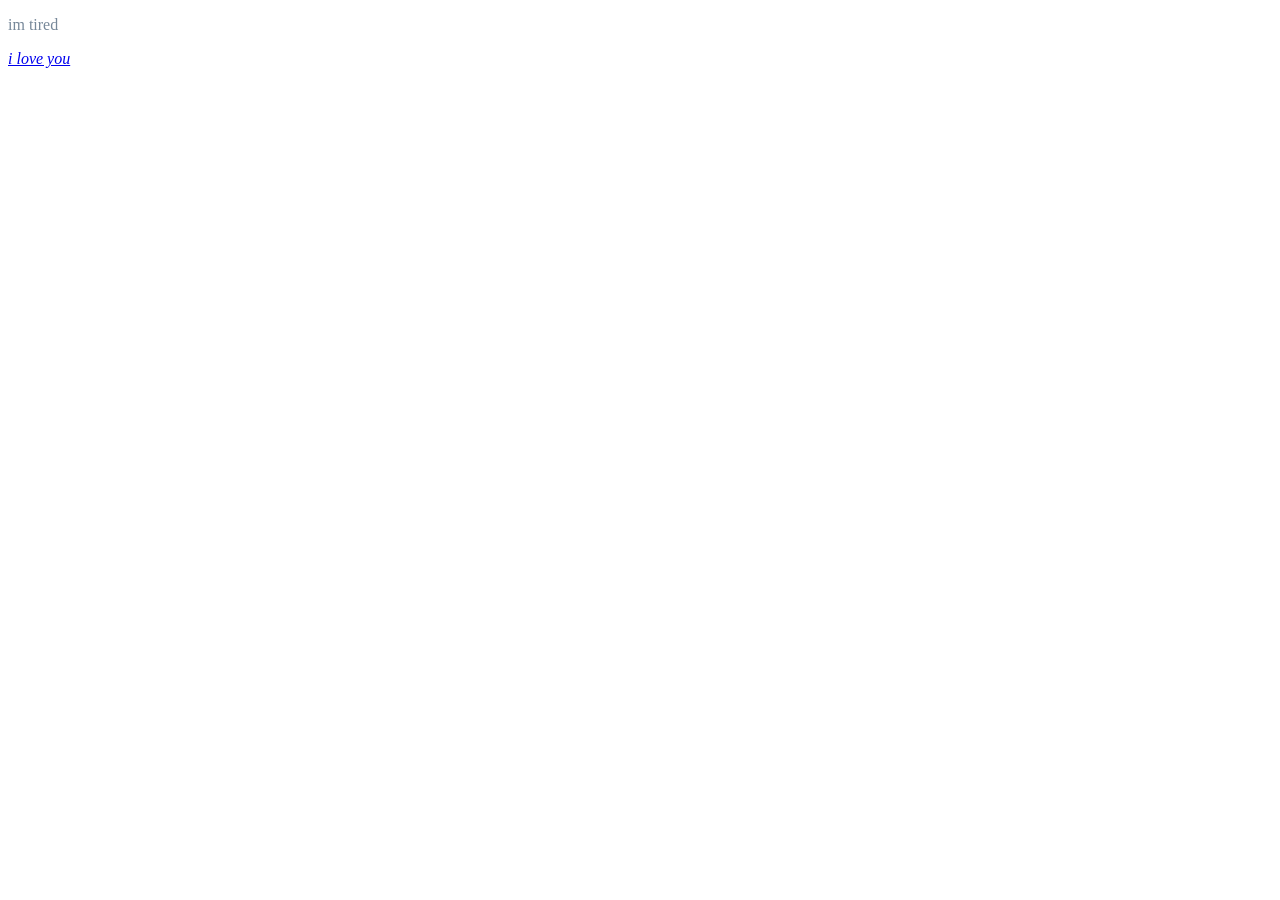
==== index.html @ 66251915 "added photos and removed text very off" ====
<!DOCTYPE html>


<head>
    <title>cbob's amazing website that calls you wonderful things and cooks you breakfast</title>
    <link rel="icon" type="image/x-icon" href="images/favicon.ico">
    <meta name="description" content="cbob_r cbober cbob_er cbobr cbob_ cbob">
    <meta name="viewport" content = "width=device-width, initial-scale = 1">
    <link href="styles/stylesheet.css" rel="stylesheet">
</head>


<body>
    <p>im tired</p>
    <a href="/love"> <em> i love you </em></a>
</body>
---- styles/stylesheet.css ----
p {
  color:lightslategray;
}

strong {
  color:slategray;
}
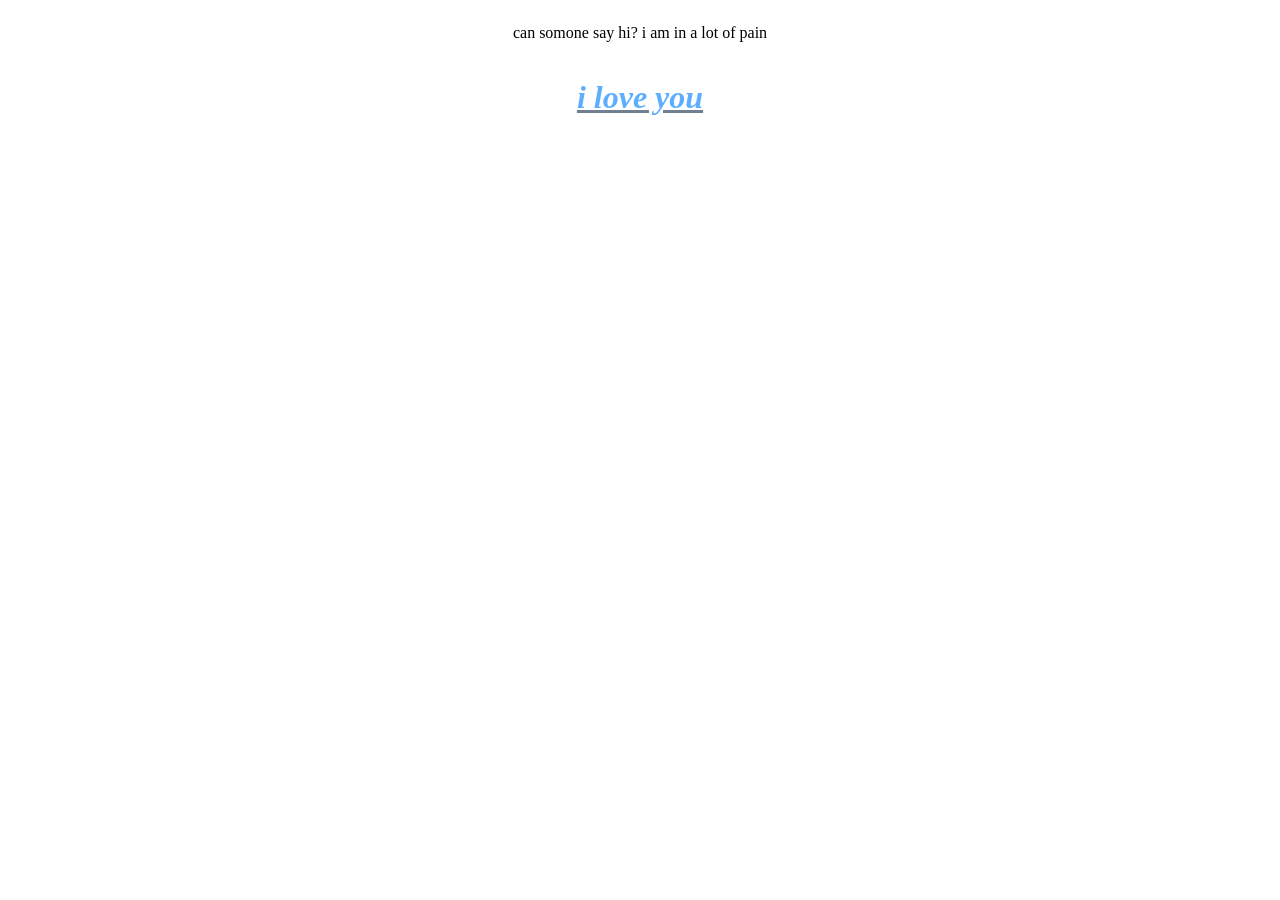
==== commit 88427110: "rudimentary update added images and changed text" ====
--- a/index.html
+++ b/index.html
@@ -6,11 +6,17 @@
     <link rel="icon" type="image/x-icon" href="images/favicon.ico">
     <meta name="description" content="cbob_r cbober cbob_er cbobr cbob_ cbob">
     <meta name="viewport" content = "width=device-width, initial-scale = 1">
-    <link href="styles/stylesheet.css" rel="stylesheet">
+    <link href="stylesheet.css" rel="stylesheet">
 </head>
 
 
 <body>
-    <p>im tired</p>
-    <a href="/love"> <em> i love you </em></a>
+
+    <div>
+        <p>can somone say hi? i am in a lot of pain</p>
+        <h1> <a href="/love"> <em> i love you </em></a> </h1>
+    </div>
+
+
+  
 </body>
--- a/stylesheet.css
+++ b/stylesheet.css
@@ -0,0 +1,33 @@
+p {
+  color:rgb(0, 0, 0);
+  text-align: center;
+
+}
+
+em {
+  color:rgb(93, 174, 255);
+}
+
+a {
+  color:slategray;
+}
+
+img {
+  align-items: center;
+  object-fit: cover;
+  max-width: 100%;
+  height: auto;
+}
+
+body {
+
+  display: flex;
+  justify-content: center;
+  align-items: center;
+}
+div {
+  justify-content: center;
+  display: flex;
+  flex-direction: column;
+  align-items: center;
+}
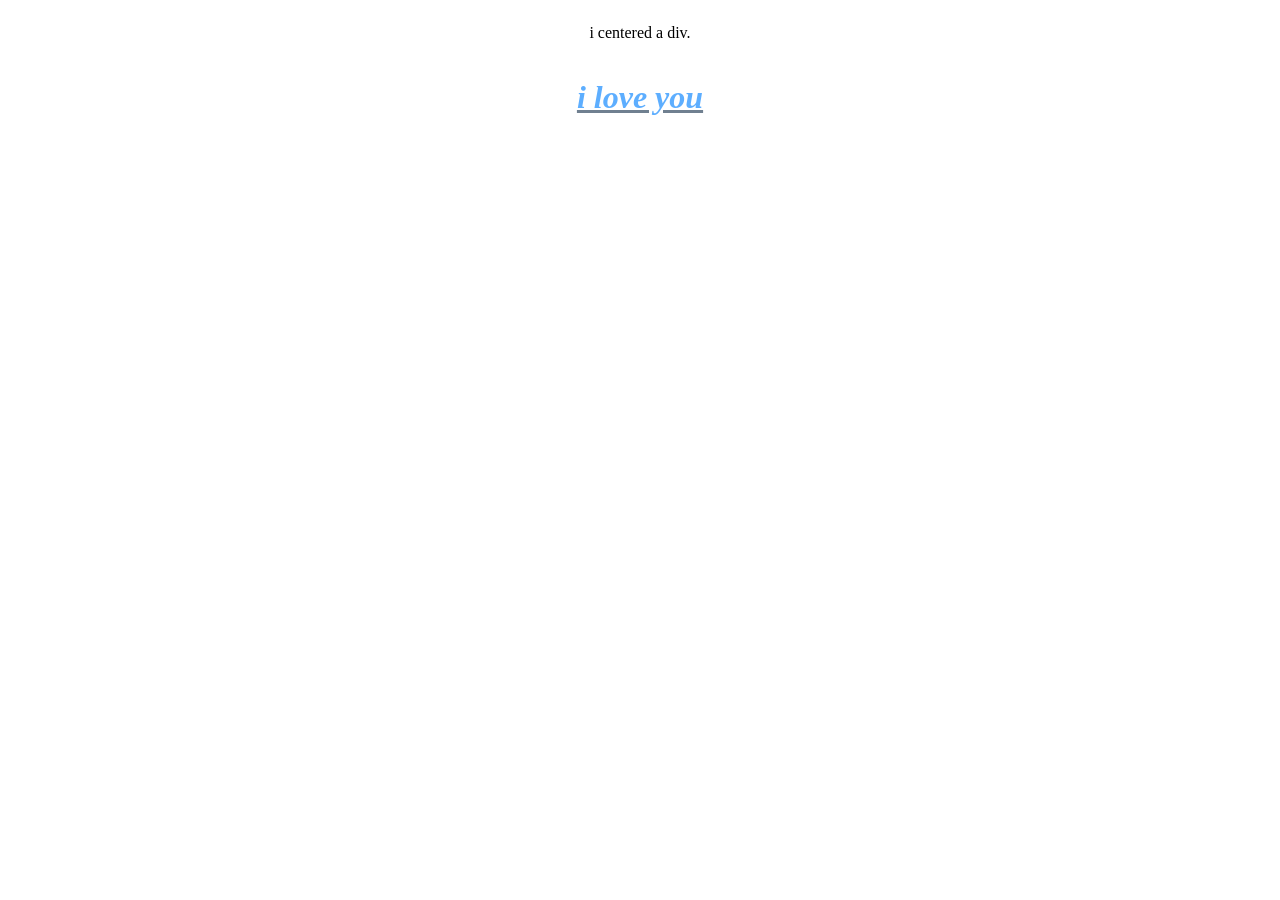
==== commit 95f7cef1: "text change" ====
--- a/index.html
+++ b/index.html
@@ -9,14 +9,9 @@
     <link href="stylesheet.css" rel="stylesheet">
 </head>
 
-
 <body>
-
     <div>
-        <p>can somone say hi? i am in a lot of pain</p>
+        <p>i centered a div.</p>
         <h1> <a href="/love"> <em> i love you </em></a> </h1>
     </div>
-
-
-  
 </body>
--- a/stylesheet.css
+++ b/stylesheet.css
@@ -20,11 +20,11 @@
 }
 
 body {
-
   display: flex;
   justify-content: center;
   align-items: center;
 }
+
 div {
   justify-content: center;
   display: flex;
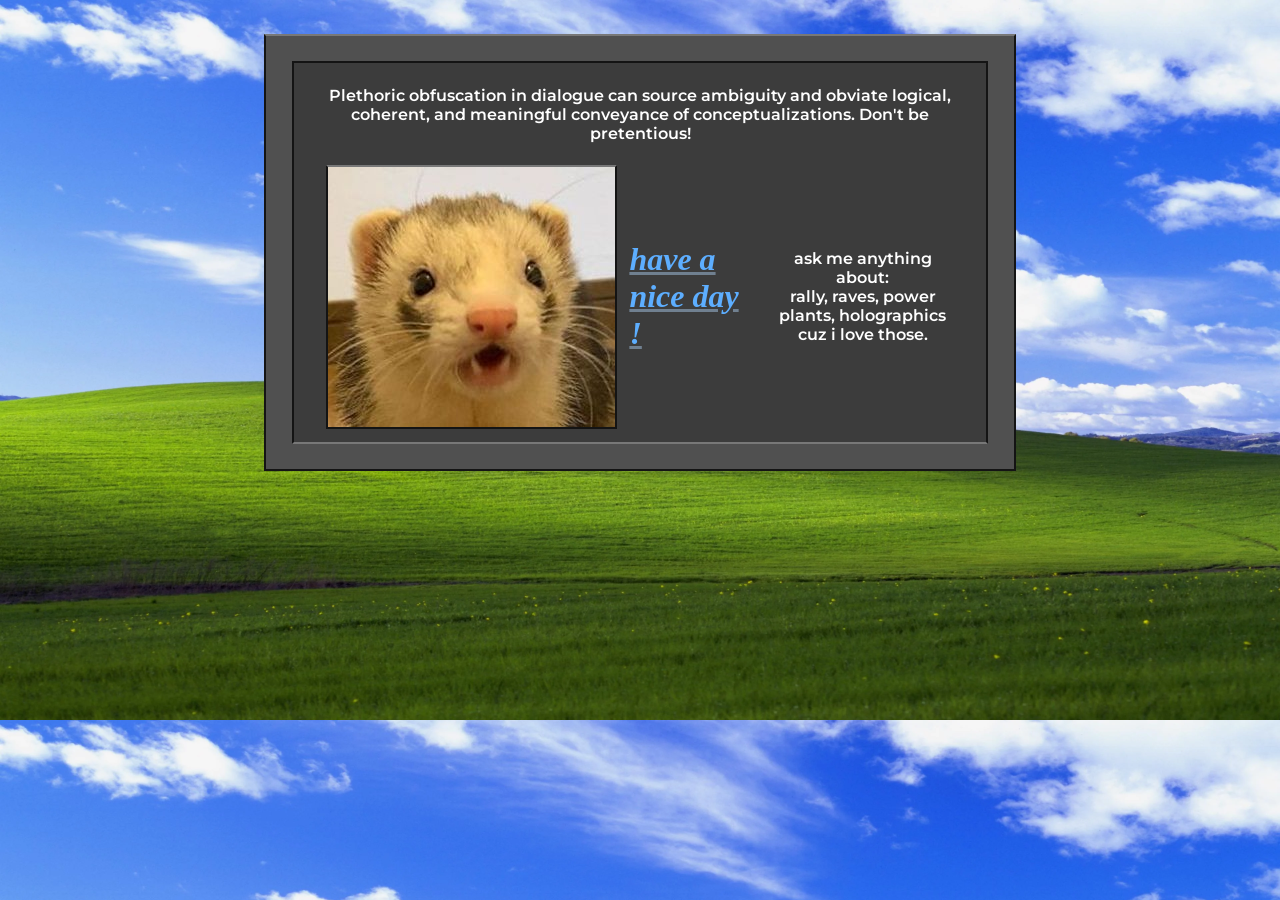
==== commit 2cf96f69: "more pretties <3 hurrah" ====
--- a/index.html
+++ b/index.html
@@ -10,8 +10,14 @@
 </head>
 
 <body>
-    <div>
-        <p>i centered a div.</p>
-        <h1> <a href="/love"> <em> i love you </em></a> </h1>
+    <div class = "background">
+        <div class = "container">
+            <p>Plethoric obfuscation in dialogue can source ambiguity and obviate logical, coherent, and meaningful conveyance of conceptualizations. Don't be pretentious! </p>
+            <div class = "span">
+                <img src = "images/ferret.jpg">
+                 <h1> <a href="/love"> <em> have a nice day ! </em></a> </h1>
+                <p>ask me anything about: <br> rally, raves, power plants, holographics <br> cuz i love those. </p>
+            </div>
+        </div>
     </div>
 </body>
--- a/stylesheet.css
+++ b/stylesheet.css
@@ -1,7 +1,15 @@
+@font-face {
+  font-family: 'Montserrat';
+  src: url('fonts/Montserrat-VariableFont_wght.ttf') format('TrueType');
+  font-weight: 100 900;
+  font-style: normal;
+}
+
 p {
-  color:rgb(0, 0, 0);
+  color:rgb(255, 255, 255);
   text-align: center;
-
+  font-family: 'Montserrat';
+  font-weight: 600;
 }
 
 em {
@@ -13,21 +21,56 @@
 }
 
 img {
-  align-items: center;
+  display: flex;
   object-fit: cover;
-  max-width: 100%;
+  max-width: 80%;
   height: auto;
+  border-top: 2px solid rgb(120, 120, 120);
+  border-bottom: 2px solid rgb(20, 20, 20);
+  border-left: 2px solid rgb(20, 20, 20);
+  border-right: 2px solid rgb(20, 20, 20);
 }
 
 body {
   display: flex;
   justify-content: center;
   align-items: center;
+  background-image: url('images/background.webp');
+  background-size: cover;
 }
 
-div {
+div.container {
+  margin:  2vw 2vw;
+  padding: 0.5vw 0.5vw;
+  border-top: 2px solid rgb(20, 20, 20);
+  border-bottom: 2px solid rgb(120, 120, 120);
+  border-left: 2px solid rgb(20, 20, 20);
+  border-right: 2px solid rgb(20, 20, 20);
+  background-color:rgb(60, 60, 60);
+  justify-content: center;
+  display: flex;
+  flex-direction: column;
+  align-items: stretch;
+}
+
+div.background {
+  margin:  2vw 20vw;
+  border-top: 2px solid rgb(120, 120, 120);
+  border-bottom: 2px solid rgb(20, 20, 20);
+  border-left: 2px solid rgb(20, 20, 20);
+  border-right: 2px solid rgb(20, 20, 20);
+  background-color:rgb(80, 80, 80);
   justify-content: center;
   display: flex;
   flex-direction: column;
   align-items: center;
-}+}
+
+div.span {
+  margin:  0.5vw 2vw;
+  align-items: center;
+  justify-content: space-between;
+  display: flex;
+  flex-direction: row;
+  gap: 1vw;
+} 
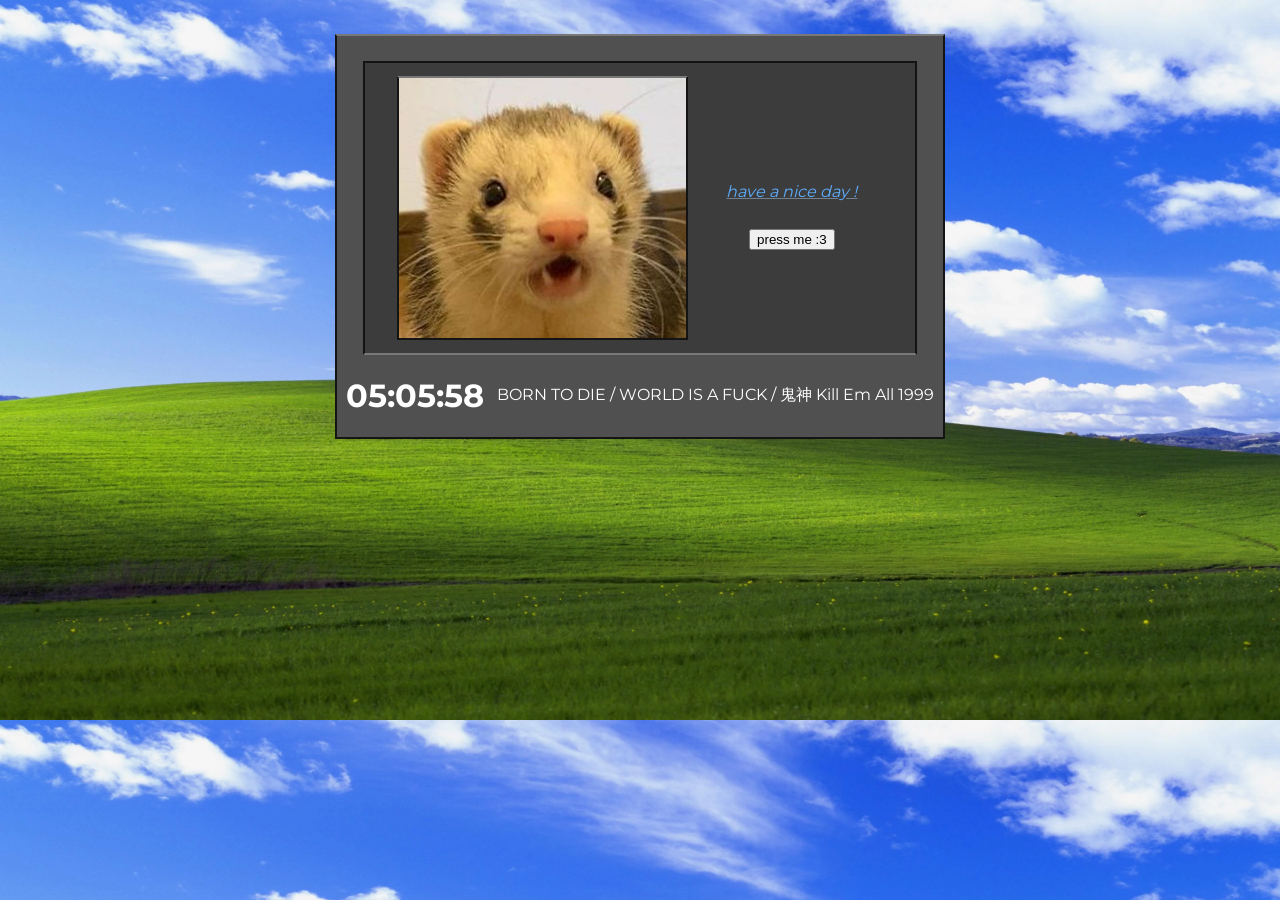
==== commit 087b168e: "DID JAVASCRIPT !! :D it was surprisingly easy. something is telling me the rest of my journey will b" ====
--- a/index.html
+++ b/index.html
@@ -11,13 +11,22 @@
 
 <body>
     <div class = "background">
-        <div class = "container">
-            <p>Plethoric obfuscation in dialogue can source ambiguity and obviate logical, coherent, and meaningful conveyance of conceptualizations. Don't be pretentious! </p>
+        <div class = "containerNoBottom">
+           
             <div class = "span">
                 <img src = "images/ferret.jpg">
-                 <h1> <a href="/love"> <em> have a nice day ! </em></a> </h1>
-                <p>ask me anything about: <br> rally, raves, power plants, holographics <br> cuz i love those. </p>
+                <div class = "column">
+                    <p> <a href="/love"> <em> have a nice day ! </em></a> </p>
+                <button id="button" type="button" onclick = toggleButton("button")> press me :3 </button>
+                </div> 
             </div>
         </div>
+        <div class = "inside"> 
+            <h1 id = "clock"> 00:00:00 </h1>
+            <p id = "opinion"> huh. nice </p>
+        </div>
     </div>
+    
+    <script src="javascript.js"></script>
+
 </body>
--- a/stylesheet.css
+++ b/stylesheet.css
@@ -9,11 +9,25 @@
   color:rgb(255, 255, 255);
   text-align: center;
   font-family: 'Montserrat';
-  font-weight: 600;
+  font-weight: 400;
+}
+
+p.fit {
+  color:rgb(255, 255, 255);
+  text-align: center;
+  font-family: 'Montserrat';
+  font-weight: 400;
 }
 
 em {
   color:rgb(93, 174, 255);
+}
+
+h1 {
+  color:rgb(255, 255, 255);
+  text-align: center;
+  font-family: 'Montserrat';
+  font-weight: 700;
 }
 
 a {
@@ -53,6 +67,22 @@
   align-items: stretch;
 }
 
+div.containerNoBottom {
+  margin-top: 2vw;
+  margin-right: 2vw;
+  margin-left: 2vw;
+  padding: 0.5vw 0.5vw;
+  border-top: 2px solid rgb(20, 20, 20);
+  border-bottom: 2px solid rgb(120, 120, 120);
+  border-left: 2px solid rgb(20, 20, 20);
+  border-right: 2px solid rgb(20, 20, 20);
+  background-color:rgb(60, 60, 60);
+  justify-content: center;
+  display: flex;
+  flex-direction: column;
+  align-items: stretch;
+}
+
 div.background {
   margin:  2vw 20vw;
   border-top: 2px solid rgb(120, 120, 120);
@@ -73,4 +103,21 @@
   display: flex;
   flex-direction: row;
   gap: 1vw;
-} +} 
+
+div.column {
+  margin:  0.5vw 2vw;
+  align-items: center;
+  justify-content: space-between;
+  display: flex;
+  flex-direction: column;
+  gap: 1vw;
+}
+
+div.inside { 
+  align-items: center;
+  justify-content: space-between;
+  display: flex;
+  flex-direction: row;
+  gap: 1vw;
+}
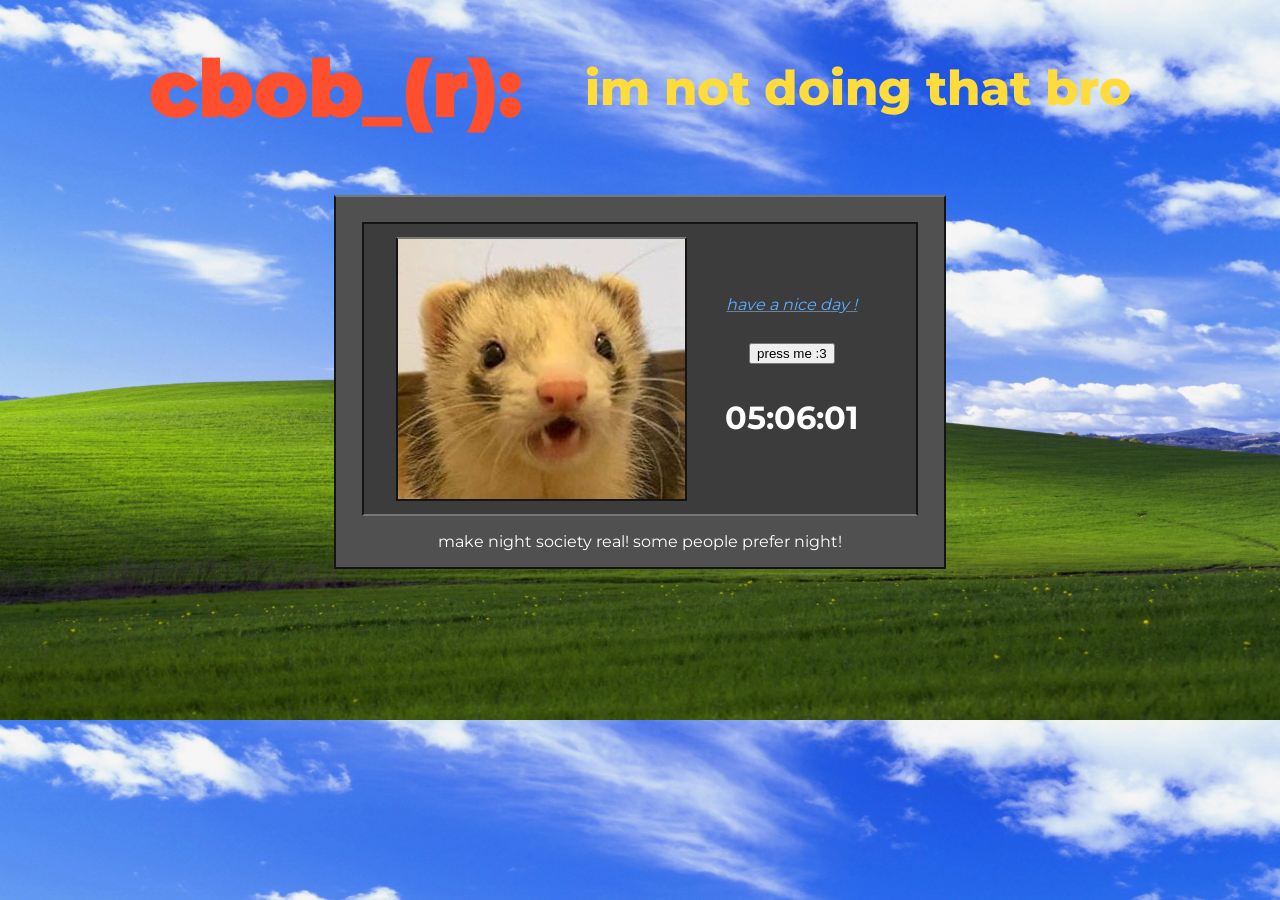
==== commit 942282af: "js and title + splash text i don't want to think about my future" ====
--- a/index.html
+++ b/index.html
@@ -10,6 +10,11 @@
 </head>
 
 <body>
+    <div class = "title"> 
+        <p class="title" id = "title"> cbob_(r):</p>
+        <p id="splash-text" class = "splash"> akward. </p>
+    </div>
+    
     <div class = "background">
         <div class = "containerNoBottom">
            
@@ -18,11 +23,12 @@
                 <div class = "column">
                     <p> <a href="/love"> <em> have a nice day ! </em></a> </p>
                 <button id="button" type="button" onclick = toggleButton("button")> press me :3 </button>
+                <h1 id = "clock"> 00:00:00 </h1>
                 </div> 
             </div>
+
         </div>
         <div class = "inside"> 
-            <h1 id = "clock"> 00:00:00 </h1>
             <p id = "opinion"> huh. nice </p>
         </div>
     </div>
--- a/stylesheet.css
+++ b/stylesheet.css
@@ -5,11 +5,28 @@
   font-style: normal;
 }
 
+
 p {
   color:rgb(255, 255, 255);
   text-align: center;
   font-family: 'Montserrat';
   font-weight: 400;
+}
+
+p.splash {
+  margin:  2vw 2vw;
+  color:rgb(255, 219, 59);
+  font-family: 'Montserrat';
+  font-weight: 800;
+  font-size: 3rem;
+}
+
+p.title {
+  margin:  2vw 2vw;
+  color:rgb(255, 79, 47);
+  font-family: 'Montserrat';
+  font-weight: 900;
+  font-size: 5rem;
 }
 
 p.fit {
@@ -47,11 +64,22 @@
 
 body {
   display: flex;
+  flex-direction: column;
   justify-content: center;
   align-items: center;
   background-image: url('images/background.webp');
   background-size: cover;
 }
+
+div.title {
+  margin:  0.5vw 2vw;
+  align-items: center;
+  justify-content: space-between;
+  display: flex;
+  flex-direction: row;
+  gap: 1vw;
+}
+
 
 div.container {
   margin:  2vw 2vw;
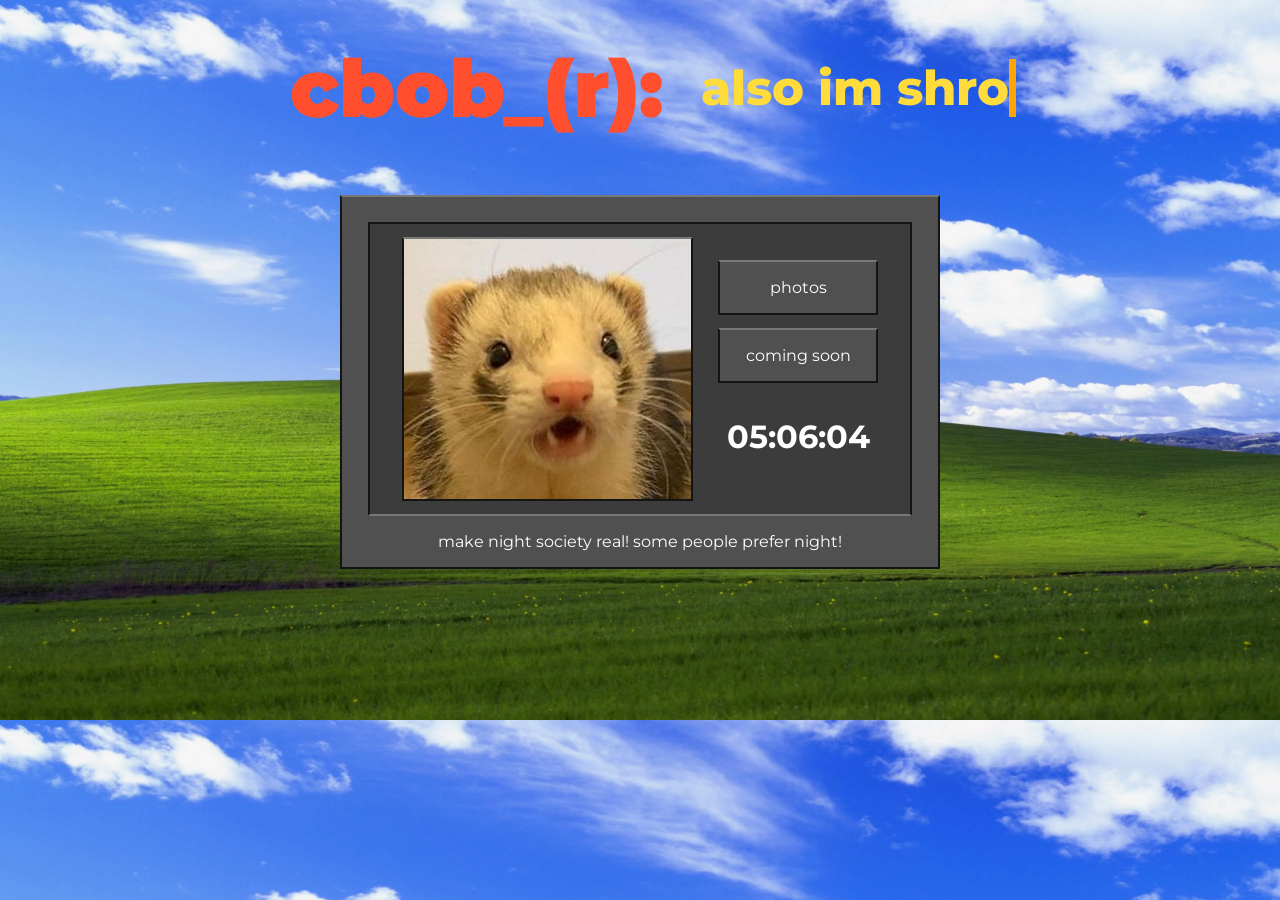
==== commit 9cbb6d7b: "made buttons" ====
--- a/index.html
+++ b/index.html
@@ -7,9 +7,11 @@
     <meta name="description" content="cbob_r cbober cbob_er cbobr cbob_ cbob">
     <meta name="viewport" content = "width=device-width, initial-scale = 1">
     <link href="stylesheet.css" rel="stylesheet">
+    <script src="javascript.js" defer></script>
 </head>
 
 <body>
+
     <div class = "title"> 
         <p class="title" id = "title"> cbob_(r):</p>
         <p id="splash-text" class = "splash"> akward. </p>
@@ -21,9 +23,13 @@
             <div class = "span">
                 <img src = "images/ferret.jpg">
                 <div class = "column">
-                    <p> <a href="/love"> <em> have a nice day ! </em></a> </p>
-                <button id="button" type="button" onclick = toggleButton("button")> press me :3 </button>
-                <h1 id = "clock"> 00:00:00 </h1>
+                    <a href="/love" class = "button">
+                        photos
+                    </a>
+                    <button id="button" class = "button" onclick = "freakButton('button')">
+                        coming soon
+                    </button>
+                    <h1 id = "clock"> 00:00:00 </h1>
                 </div> 
             </div>
 
@@ -33,6 +39,4 @@
         </div>
     </div>
     
-    <script src="javascript.js"></script>
-
 </body>
--- a/stylesheet.css
+++ b/stylesheet.css
@@ -5,6 +5,13 @@
   font-style: normal;
 }
 
+@keyframes typing {
+  from {width: 0;} to {width: 100%;}
+}
+
+@keyframes blink-caret {
+  50% {border-color: transparent;}
+}
 
 p {
   color:rgb(255, 255, 255);
@@ -19,7 +26,57 @@
   font-family: 'Montserrat';
   font-weight: 800;
   font-size: 3rem;
-}
+  overflow: hidden;
+  border-right: .15em solid orange;
+  white-space: nowrap;
+  margin: 0 auto;
+  animation: blink-caret 1s step-end infinite;
+}
+
+.block {
+  display: inline-block;
+  box-sizing: border-box;
+  background-color: rgb(80, 80, 80);
+  color: rgb(255, 255, 255);
+  text-align: center;
+  text-decoration: none;
+  font-family: 'Montserrat';
+  font-weight: 400;
+  font-size: 1rem;
+  border-top: 2px solid rgb(120, 120, 120);
+  border-bottom: 2px solid rgb(20, 20, 20);
+  border-left: 2px solid rgb(20, 20, 20);
+  border-right: 2px solid rgb(20, 20, 20);
+  padding: 1rem;
+  min-width: 10rem;
+}
+
+.button {
+  display: inline-block;
+  box-sizing: border-box;
+  background-color: rgb(80, 80, 80);
+  color: rgb(255, 255, 255);
+  text-align: center;
+  text-decoration: none;
+  font-family: 'Montserrat';
+  font-weight: 400;
+  font-size: 1rem;
+  border-top: 2px solid rgb(120, 120, 120);
+  border-bottom: 2px solid rgb(20, 20, 20);
+  border-left: 2px solid rgb(20, 20, 20);
+  border-right: 2px solid rgb(20, 20, 20);
+  padding: 1rem;
+  min-width: 10rem;
+  cursor: pointer;
+}
+
+.button:active {
+  border-bottom: 2px solid rgb(100, 100, 100);
+  border-top: 2px solid rgb(30, 30, 30);
+  border-left: 2px solid rgb(50, 50, 50);
+  border-right: 2px solid rgb(50, 50, 50);
+}
+
 
 p.title {
   margin:  2vw 2vw;
@@ -45,10 +102,6 @@
   text-align: center;
   font-family: 'Montserrat';
   font-weight: 700;
-}
-
-a {
-  color:slategray;
 }
 
 img {
@@ -130,11 +183,10 @@
   justify-content: space-between;
   display: flex;
   flex-direction: row;
-  gap: 1vw;
+  gap: 2vw;
 } 
 
 div.column {
-  margin:  0.5vw 2vw;
   align-items: center;
   justify-content: space-between;
   display: flex;
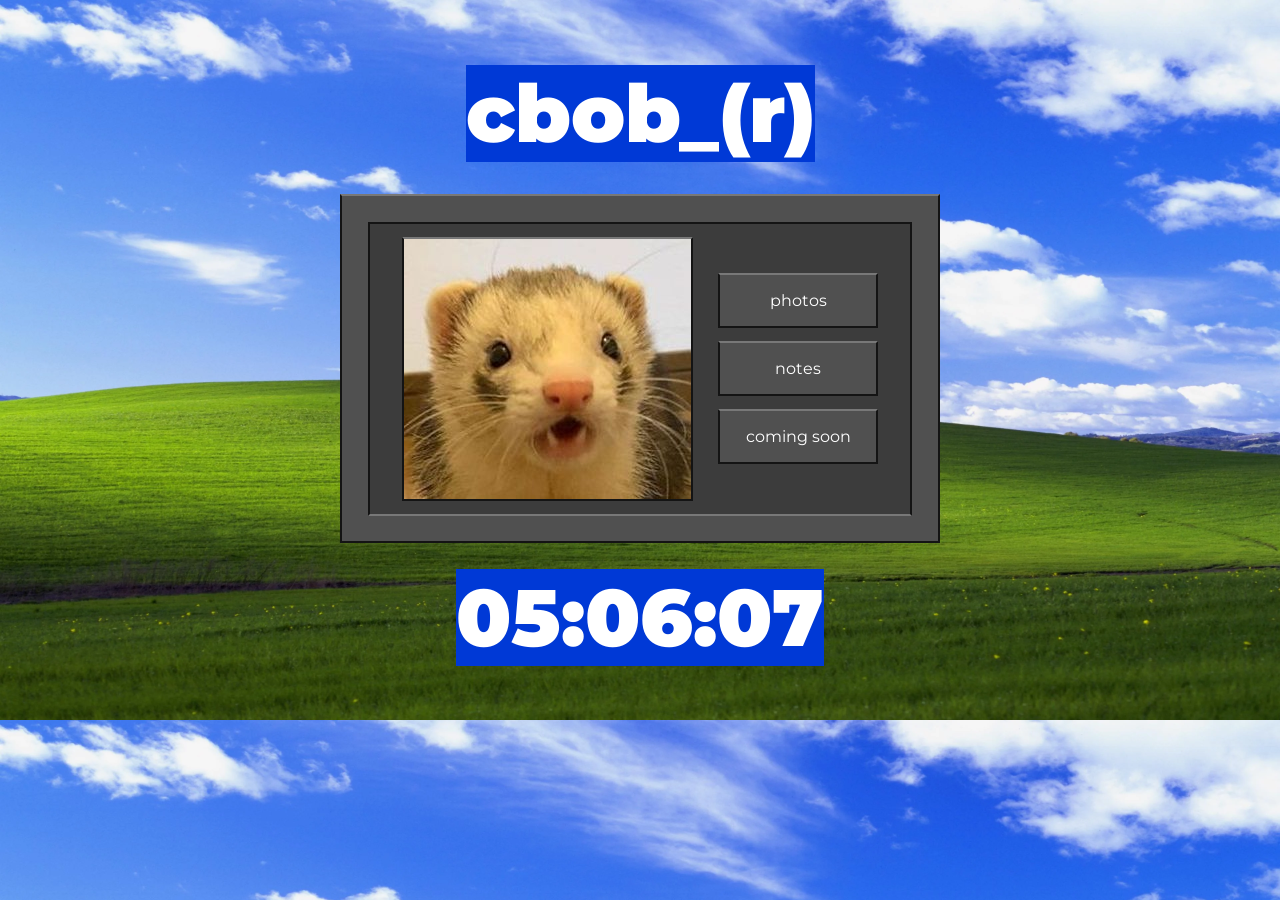
==== commit ea1d1091: "trimmed and mine" ====
--- a/index.html
+++ b/index.html
@@ -11,32 +11,27 @@
 </head>
 
 <body>
-
+    <p><br></p>
     <div class = "title"> 
-        <p class="title" id = "title"> cbob_(r):</p>
-        <p id="splash-text" class = "splash"> akward. </p>
-    </div>
-    
+        <p class="title" id = "title"> cbob_(r)</p>
+    </div> 
     <div class = "background">
-        <div class = "containerNoBottom">
-           
+        <div class = "container"> 
             <div class = "span">
                 <img src = "images/ferret.jpg">
                 <div class = "column">
                     <a href="/love" class = "button">
                         photos
                     </a>
-                    <button id="button" class = "button" onclick = "freakButton('button')">
+                    <a href="/notes" class = "button">
+                        notes
+                    </a>
+                    <button id="button" class = "button" onclick = "nextButton('button')">
                         coming soon
                     </button>
-                    <h1 id = "clock"> 00:00:00 </h1>
                 </div> 
             </div>
-
-        </div>
-        <div class = "inside"> 
-            <p id = "opinion"> huh. nice </p>
         </div>
     </div>
-    
+    <h1 id = "clock" class = "title"> 00:00:00 </h1>
 </body>
--- a/stylesheet.css
+++ b/stylesheet.css
@@ -5,13 +5,6 @@
   font-style: normal;
 }
 
-@keyframes typing {
-  from {width: 0;} to {width: 100%;}
-}
-
-@keyframes blink-caret {
-  50% {border-color: transparent;}
-}
 
 p {
   color:rgb(255, 255, 255);
@@ -78,12 +71,13 @@
 }
 
 
-p.title {
-  margin:  2vw 2vw;
-  color:rgb(255, 79, 47);
+.title {
+  margin:  0vw 0vw;
+  color:rgb(255, 255, 255);
   font-family: 'Montserrat';
   font-weight: 900;
   font-size: 5rem;
+  background-color: rgb(0, 57, 214);
 }
 
 p.fit {
